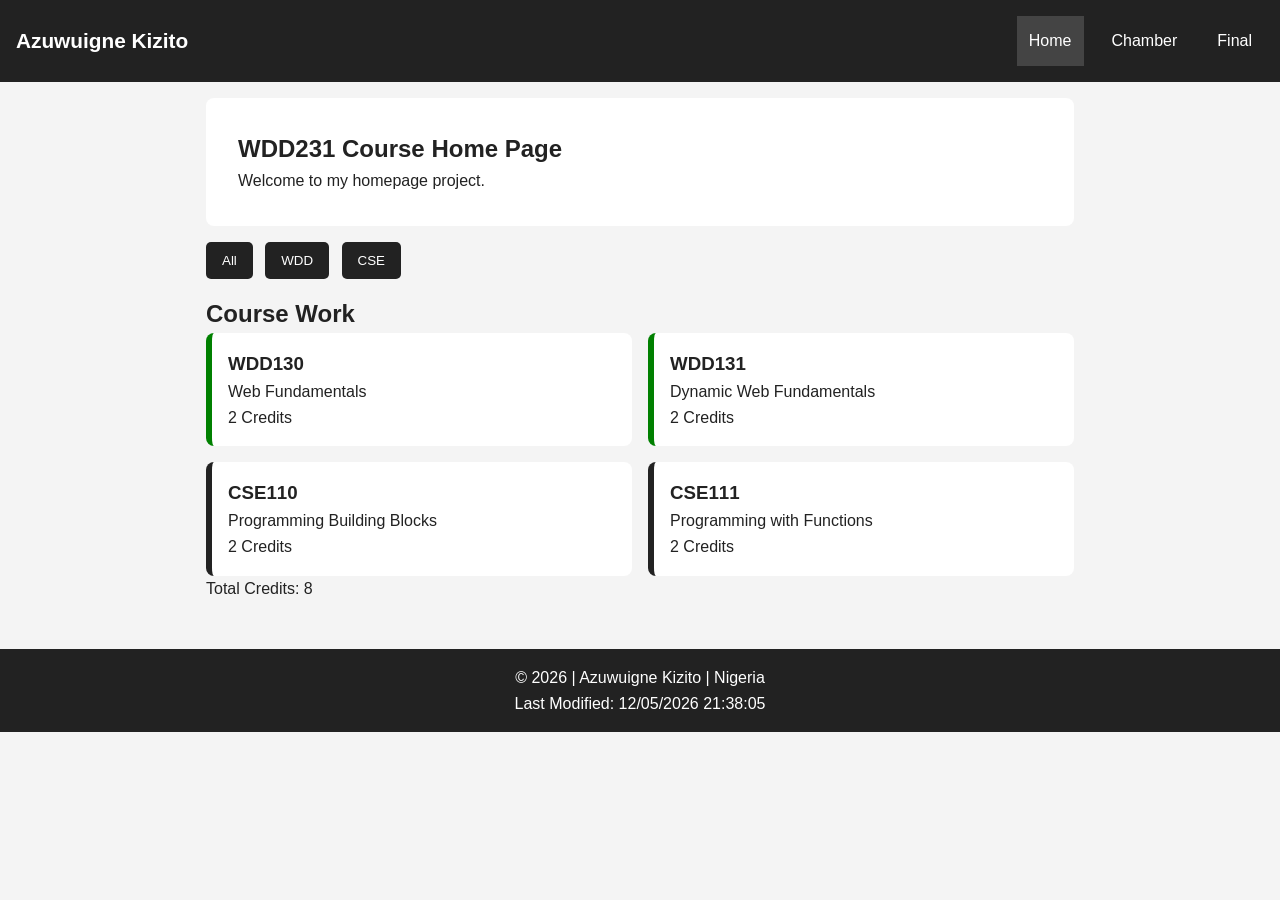
==== index.html @ ef23385b ""Improved responsive header and navigation layout"" ====
<!DOCTYPE html>
<html lang="en">
<head>
    <meta charset="UTF-8">
    <meta name="viewport" content="width=device-width, initial-scale=1.0">
    
    <title>WDD231 Course Home Page | Azuwuigne Kizito</title>

    <meta name="description" content="WDD231 Course Home Page for Azuwuigne Kizito">
    <meta name="author" content="Azuwuigne Kizito">

    <link rel="stylesheet" href="styles/base.css">

    <script src="scripts/home.js" defer></script>
</head>

<body>

    <header>
        <h1>Azuwuigne Kizito</h1>

        <button id="menu-button"  aria-label="Open Navigation Menu"   aria-expanded="false">
            ☰
        </button>

        <nav id="navigation">
            <ul>
                <li><a href="index.html" class="active">Home</a></li>
                <li><a href="#">Chamber</a></li>
                <li><a href="#">Final</a></li>
            </ul>
        </nav>
    </header>

    <main>

        <section class="hero">
            <h2>WDD231 Course Home Page</h2>
            <p>Welcome to my homepage project.</p>
        </section>

        <section class="filters">
            <button id="all-btn">All</button>
            <button id="wdd-btn">WDD</button>
            <button id="cse-btn">CSE</button>
        </section>

        <section>
            <h2>Course Work</h2>

            <div id="course-container"></div>

            <p id="total-credits"></p>
        </section>

    </main>

    <footer>
        <p>
            © <span id="currentyear"></span> | Azuwuigne Kizito | Nigeria
        </p>

        <p id="lastModified"></p>
    </footer>

</body>
</html>
---- styles/base.css ----
* {
    margin: 0;
    padding: 0;
    box-sizing: border-box;
}

body {
    font-family: Arial, sans-serif;
    line-height: 1.6;
    background-color: #f4f4f4;
    color: #222;
}

/* HEADER */

header {
    background-color: #222;
    color: white;
    padding: 1rem;
    display: flex;
    justify-content: space-between;
    align-items: center;
    position: relative;
}

header h1 {
    font-size: 1.3rem;
    white-space: nowrap;
}


#menu-button {
    background: none;
    border: none;
    color: white;
    font-size: 1.5rem;
    cursor: pointer;
}

/* NAVIGATION */

#navigation {
    display: none;
}

#navigation.open {
    display: block;
    position: absolute;
    top: 100%;
    left: 0;
    width: 100%;
    background-color: #222;
}

#navigation ul {
    list-style: none;
}

#navigation a {
    display: block;
    padding: 0.75rem;
    text-decoration: none;
    color: white;
}

#navigation a:hover,
.active {
    background-color: #444;
}

/* MAIN */

main {
    max-width: 900px;
    margin: auto;
    padding: 1rem;
}

.hero {
    background-color: white;
    padding: 2rem;
    margin-bottom: 1rem;
    border-radius: 8px;
}

.filters {
    margin-bottom: 1rem;
}

.filters button {
    padding: 0.7rem 1rem;
    margin-right: 0.5rem;
    border: none;
    cursor: pointer;
    background-color: #222;
    color: white;
    border-radius: 5px;
}

/* COURSE CARDS */

#course-container {
    display: grid;
    gap: 1rem;
}

.course-card {
    background-color: white;
    padding: 1rem;
    border-left: 6px solid #222;
    border-radius: 8px;
}

.completed {
    border-left: 6px solid green;
}

/* FOOTER */

footer {
    text-align: center;
    background-color: #222;
    color: white;
    padding: 1rem;
    margin-top: 2rem;
}

/* LARGE SCREEN */

@media screen and (min-width: 767px) {

    #menu-button {
        display: none;
    }

    #navigation {
        display: block;
    }

    #navigation ul {
        display: flex;
        gap: 1rem;
    }

    header h1 {
        font-size: 1.3rem;
    }

    #course-container {
        grid-template-columns: repeat(2, 1fr);
    }
}
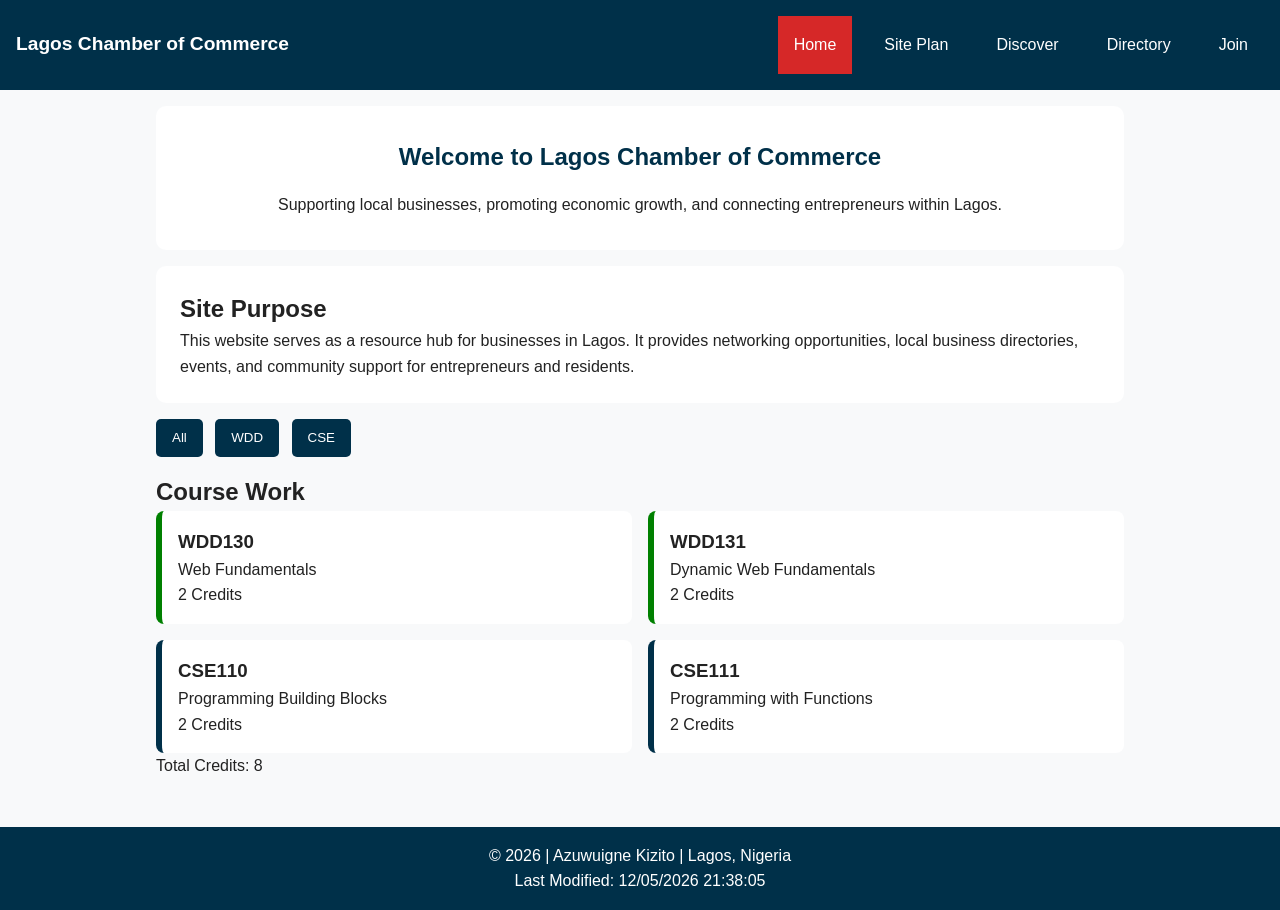
==== commit 93fbbda9: "Create chamber of commerce homepage structure" ====
--- a/index.html
+++ b/index.html
@@ -3,10 +3,10 @@
 <head>
     <meta charset="UTF-8">
     <meta name="viewport" content="width=device-width, initial-scale=1.0">
-    
-    <title>WDD231 Course Home Page | Azuwuigne Kizito</title>
 
-    <meta name="description" content="WDD231 Course Home Page for Azuwuigne Kizito">
+    <title>Lagos Chamber of Commerce | Azuwuigne Kizito</title>
+
+    <meta name="description" content="Official Lagos Chamber of Commerce website project for WDD231 by Azuwuigne Kizito">
     <meta name="author" content="Azuwuigne Kizito">
 
     <link rel="stylesheet" href="styles/base.css">
@@ -17,26 +17,44 @@
 <body>
 
     <header>
-        <h1>Azuwuigne Kizito</h1>
+        <h1>Lagos Chamber of Commerce</h1>
 
-        <button id="menu-button"  aria-label="Open Navigation Menu"   aria-expanded="false">
+        <button id="menu-button"
+            aria-label="Open Navigation Menu"
+            aria-expanded="false">
             ☰
         </button>
 
-        <nav id="navigation">
-            <ul>
-                <li><a href="index.html" class="active">Home</a></li>
-                <li><a href="#">Chamber</a></li>
-                <li><a href="#">Final</a></li>
-            </ul>
-        </nav>
+    <nav id="navigation">
+        <ul>
+            <li><a href="index.html" class="active">Home</a></li>
+            <li><a href="siteplan.html">Site Plan</a></li>
+            <li><a href="discover.html">Discover</a></li>
+            <li><a href="directory.html">Directory</a></li>
+            <li><a href="join.html">Join</a></li>
+    </ul>
+    </nav>
     </header>
 
     <main>
 
         <section class="hero">
-            <h2>WDD231 Course Home Page</h2>
-            <p>Welcome to my homepage project.</p>
+            <h2>Welcome to Lagos Chamber of Commerce</h2>
+
+            <p>
+                Supporting local businesses, promoting economic growth,
+                and connecting entrepreneurs within Lagos.
+            </p>
+        </section>
+
+        <section class="site-purpose">
+            <h2>Site Purpose</h2>
+
+            <p>
+                This website serves as a resource hub for businesses in Lagos.
+                It provides networking opportunities, local business directories,
+                events, and community support for entrepreneurs and residents.
+            </p>
         </section>
 
         <section class="filters">
@@ -57,7 +75,9 @@
 
     <footer>
         <p>
-            © <span id="currentyear"></span> | Azuwuigne Kizito | Nigeria
+            © <span id="currentyear"></span>
+            | Azuwuigne Kizito
+            | Lagos, Nigeria
         </p>
 
         <p id="lastModified"></p>
--- a/styles/base.css
+++ b/styles/base.css
@@ -4,18 +4,28 @@
     box-sizing: border-box;
 }
 
+/* COLOR SCHEME */
+
+:root {
+    --primary-color: #003049;
+    --secondary-color: #d62828;
+    --background-color: #f8f9fa;
+    --text-color: #222;
+    --white: #ffffff;
+}
+
 body {
     font-family: Arial, sans-serif;
     line-height: 1.6;
-    background-color: #f4f4f4;
-    color: #222;
+    background-color: var(--background-color);
+    color: var(--text-color);
 }
 
 /* HEADER */
 
 header {
-    background-color: #222;
-    color: white;
+    background-color: var(--primary-color);
+    color: var(--white);
     padding: 1rem;
     display: flex;
     justify-content: space-between;
@@ -24,16 +34,16 @@
 }
 
 header h1 {
-    font-size: 1.3rem;
-    white-space: nowrap;
+    font-size: 1.2rem;
 }
 
+/* MENU BUTTON */
 
 #menu-button {
     background: none;
     border: none;
-    color: white;
-    font-size: 1.5rem;
+    color: var(--white);
+    font-size: 1.7rem;
     cursor: pointer;
 }
 
@@ -49,7 +59,7 @@
     top: 100%;
     left: 0;
     width: 100%;
-    background-color: #222;
+    background-color: var(--primary-color);
 }
 
 #navigation ul {
@@ -58,30 +68,49 @@
 
 #navigation a {
     display: block;
-    padding: 0.75rem;
+    padding: 1rem;
     text-decoration: none;
-    color: white;
+    color: var(--white);
 }
 
 #navigation a:hover,
 .active {
-    background-color: #444;
+    background-color: var(--secondary-color);
 }
 
 /* MAIN */
 
 main {
-    max-width: 900px;
+    max-width: 1000px;
     margin: auto;
     padding: 1rem;
 }
 
+/* HERO */
+
 .hero {
-    background-color: white;
+    background-color: var(--white);
     padding: 2rem;
+    border-radius: 10px;
     margin-bottom: 1rem;
-    border-radius: 8px;
+    text-align: center;
 }
+
+.hero h2 {
+    color: var(--primary-color);
+    margin-bottom: 1rem;
+}
+
+/* SITE PURPOSE */
+
+.site-purpose {
+    background-color: var(--white);
+    padding: 1.5rem;
+    border-radius: 10px;
+    margin-bottom: 1rem;
+}
+
+/* FILTERS */
 
 .filters {
     margin-bottom: 1rem;
@@ -89,12 +118,16 @@
 
 .filters button {
     padding: 0.7rem 1rem;
-    margin-right: 0.5rem;
     border: none;
     cursor: pointer;
-    background-color: #222;
-    color: white;
+    background-color: var(--primary-color);
+    color: var(--white);
     border-radius: 5px;
+    margin-right: 0.5rem;
+}
+
+.filters button:hover {
+    background-color: var(--secondary-color);
 }
 
 /* COURSE CARDS */
@@ -105,9 +138,9 @@
 }
 
 .course-card {
-    background-color: white;
+    background-color: var(--white);
     padding: 1rem;
-    border-left: 6px solid #222;
+    border-left: 6px solid var(--primary-color);
     border-radius: 8px;
 }
 
@@ -118,16 +151,16 @@
 /* FOOTER */
 
 footer {
+    background-color: var(--primary-color);
+    color: var(--white);
     text-align: center;
-    background-color: #222;
-    color: white;
     padding: 1rem;
     margin-top: 2rem;
 }
 
 /* LARGE SCREEN */
 
-@media screen and (min-width: 767px) {
+@media screen and (min-width: 768px) {
 
     #menu-button {
         display: none;
@@ -142,10 +175,6 @@
         gap: 1rem;
     }
 
-    header h1 {
-        font-size: 1.3rem;
-    }
-
     #course-container {
         grid-template-columns: repeat(2, 1fr);
     }
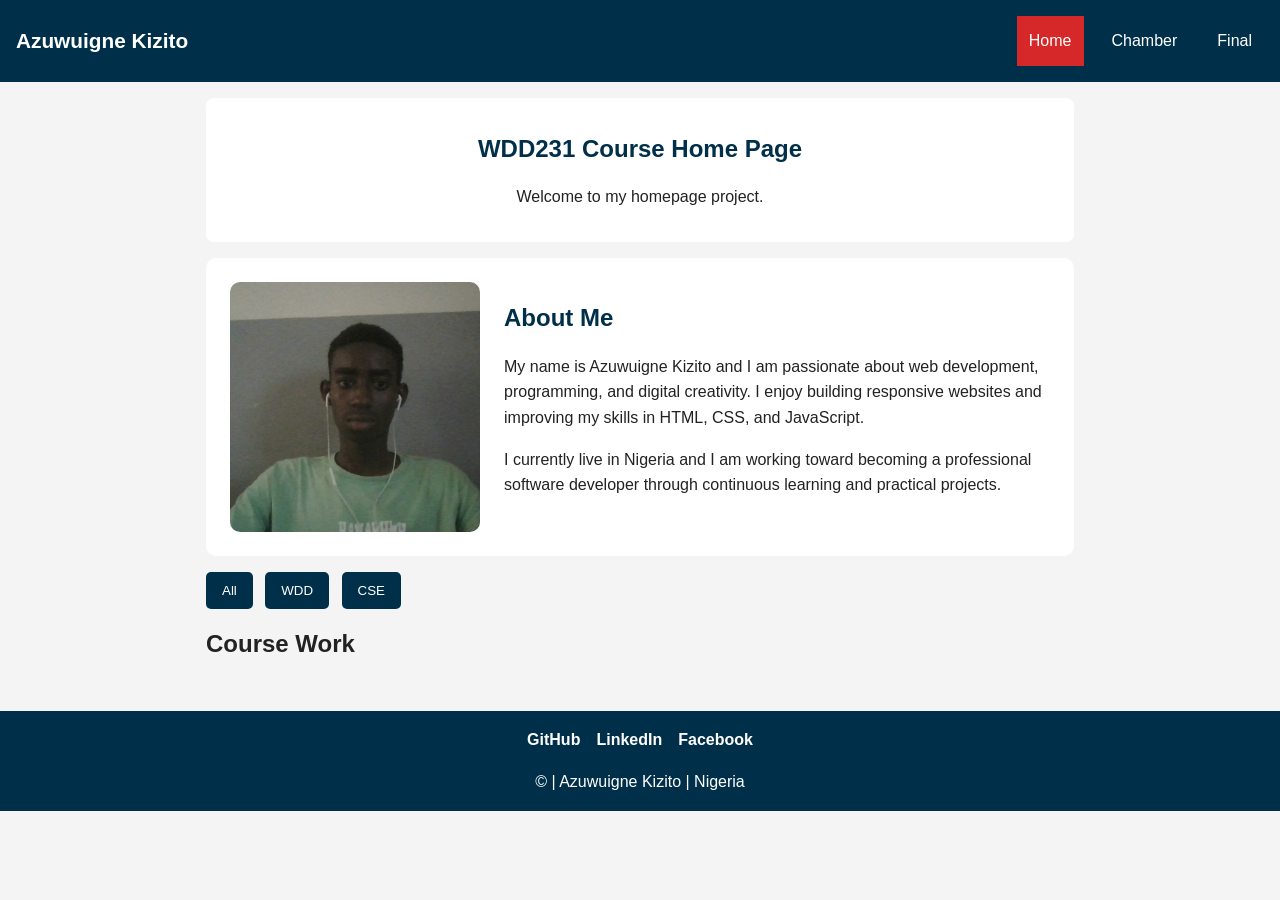
==== commit 8db07ab1: "Add about me section and improve homepage styling" ====
--- a/index.html
+++ b/index.html
@@ -3,10 +3,10 @@
 <head>
     <meta charset="UTF-8">
     <meta name="viewport" content="width=device-width, initial-scale=1.0">
+    
+    <title>WDD231 Course Home Page | Azuwuigne Kizito</title>
 
-    <title>Lagos Chamber of Commerce | Azuwuigne Kizito</title>
-
-    <meta name="description" content="Official Lagos Chamber of Commerce website project for WDD231 by Azuwuigne Kizito">
+    <meta name="description" content="WDD231 Course Home Page for Azuwuigne Kizito">
     <meta name="author" content="Azuwuigne Kizito">
 
     <link rel="stylesheet" href="styles/base.css">
@@ -17,44 +17,50 @@
 <body>
 
     <header>
-        <h1>Lagos Chamber of Commerce</h1>
+        <h1>Azuwuigne Kizito</h1>
 
-        <button id="menu-button"
-            aria-label="Open Navigation Menu"
-            aria-expanded="false">
+        <button id="menu-button" aria-label="Open Navigation Menu" aria-expanded="false">
             ☰
         </button>
 
-    <nav id="navigation">
-        <ul>
-            <li><a href="index.html" class="active">Home</a></li>
-            <li><a href="siteplan.html">Site Plan</a></li>
-            <li><a href="discover.html">Discover</a></li>
-            <li><a href="directory.html">Directory</a></li>
-            <li><a href="join.html">Join</a></li>
-    </ul>
-    </nav>
+        <nav id="navigation">
+            <ul>
+                <li><a href="index.html" class="active">Home</a></li>
+                <li><a href="chamber/index.html">Chamber</a></li>
+                <li><a href="#">Final</a></li>
+            </ul>
+        </nav>
     </header>
 
     <main>
 
         <section class="hero">
-            <h2>Welcome to Lagos Chamber of Commerce</h2>
-
-            <p>
-                Supporting local businesses, promoting economic growth,
-                and connecting entrepreneurs within Lagos.
-            </p>
+            <h2>WDD231 Course Home Page</h2>
+            <p>Welcome to my homepage project.</p>
         </section>
 
-        <section class="site-purpose">
-            <h2>Site Purpose</h2>
+        <section class="about-me">
+            <img src="images/profile.png"
+                 alt="Portrait of Azuwuigne Kizito"
+                 width="250"
+                 height="250">
 
-            <p>
-                This website serves as a resource hub for businesses in Lagos.
-                It provides networking opportunities, local business directories,
-                events, and community support for entrepreneurs and residents.
-            </p>
+            <div class="about-text">
+                <h2>About Me</h2>
+
+                <p>
+                    My name is Azuwuigne Kizito and I am passionate about
+                    web development, programming, and digital creativity.
+                    I enjoy building responsive websites and improving my
+                    skills in HTML, CSS, and JavaScript.
+                </p>
+
+                <p>
+                    I currently live in Nigeria and I am working toward
+                    becoming a professional software developer through
+                    continuous learning and practical projects.
+                </p>
+            </div>
         </section>
 
         <section class="filters">
@@ -74,10 +80,17 @@
     </main>
 
     <footer>
+
+        <div class="social-links">
+            <a href="https://github.com/yourusername" target="_blank">GitHub</a>
+
+            <a href="https://linkedin.com/in/yourprofile" target="_blank">LinkedIn</a>
+
+            <a href="https://facebook.com" target="_blank">Facebook</a>
+        </div>
+
         <p>
-            © <span id="currentyear"></span>
-            | Azuwuigne Kizito
-            | Lagos, Nigeria
+            © <span id="currentyear"></span> | Azuwuigne Kizito | Nigeria
         </p>
 
         <p id="lastModified"></p>
@@ -86,4 +99,3 @@
 </body>
 </html>
 
-
--- a/styles/base.css
+++ b/styles/base.css
@@ -4,12 +4,10 @@
     box-sizing: border-box;
 }
 
-/* COLOR SCHEME */
-
 :root {
     --primary-color: #003049;
     --secondary-color: #d62828;
-    --background-color: #f8f9fa;
+    --background-color: #f4f4f4;
     --text-color: #222;
     --white: #ffffff;
 }
@@ -25,7 +23,7 @@
 
 header {
     background-color: var(--primary-color);
-    color: var(--white);
+    color: white;
     padding: 1rem;
     display: flex;
     justify-content: space-between;
@@ -34,16 +32,15 @@
 }
 
 header h1 {
-    font-size: 1.2rem;
-}
-
-/* MENU BUTTON */
+    font-size: 1.3rem;
+    white-space: nowrap;
+}
 
 #menu-button {
     background: none;
     border: none;
-    color: var(--white);
-    font-size: 1.7rem;
+    color: white;
+    font-size: 1.5rem;
     cursor: pointer;
 }
 
@@ -68,9 +65,9 @@
 
 #navigation a {
     display: block;
-    padding: 1rem;
+    padding: 0.75rem;
     text-decoration: none;
-    color: var(--white);
+    color: white;
 }
 
 #navigation a:hover,
@@ -81,18 +78,16 @@
 /* MAIN */
 
 main {
-    max-width: 1000px;
+    max-width: 900px;
     margin: auto;
     padding: 1rem;
 }
 
-/* HERO */
-
 .hero {
-    background-color: var(--white);
+    background-color: white;
     padding: 2rem;
-    border-radius: 10px;
-    margin-bottom: 1rem;
+    margin-bottom: 1rem;
+    border-radius: 8px;
     text-align: center;
 }
 
@@ -101,15 +96,35 @@
     margin-bottom: 1rem;
 }
 
-/* SITE PURPOSE */
-
-.site-purpose {
-    background-color: var(--white);
+/* ABOUT ME */
+
+.about-me {
+    display: grid;
+    gap: 1.5rem;
+    align-items: center;
+    background-color: white;
     padding: 1.5rem;
     border-radius: 10px;
     margin-bottom: 1rem;
 }
 
+.about-me img {
+    width: 100%;
+    max-width: 250px;
+    border-radius: 10px;
+    object-fit: cover;
+    margin: auto;
+}
+
+.about-text h2 {
+    color: var(--primary-color);
+    margin-bottom: 1rem;
+}
+
+.about-text p {
+    margin-bottom: 1rem;
+}
+
 /* FILTERS */
 
 .filters {
@@ -118,12 +133,12 @@
 
 .filters button {
     padding: 0.7rem 1rem;
+    margin-right: 0.5rem;
     border: none;
     cursor: pointer;
     background-color: var(--primary-color);
-    color: var(--white);
+    color: white;
     border-radius: 5px;
-    margin-right: 0.5rem;
 }
 
 .filters button:hover {
@@ -138,7 +153,7 @@
 }
 
 .course-card {
-    background-color: var(--white);
+    background-color: white;
     padding: 1rem;
     border-left: 6px solid var(--primary-color);
     border-radius: 8px;
@@ -151,16 +166,33 @@
 /* FOOTER */
 
 footer {
-    background-color: var(--primary-color);
-    color: var(--white);
     text-align: center;
+    background-color: var(--primary-color);
+    color: white;
     padding: 1rem;
     margin-top: 2rem;
 }
 
+.social-links {
+    display: flex;
+    justify-content: center;
+    gap: 1rem;
+    margin-bottom: 1rem;
+}
+
+.social-links a {
+    color: white;
+    text-decoration: none;
+    font-weight: bold;
+}
+
+.social-links a:hover {
+    text-decoration: underline;
+}
+
 /* LARGE SCREEN */
 
-@media screen and (min-width: 768px) {
+@media screen and (min-width: 767px) {
 
     #menu-button {
         display: none;
@@ -175,7 +207,15 @@
         gap: 1rem;
     }
 
+    header h1 {
+        font-size: 1.3rem;
+    }
+
     #course-container {
         grid-template-columns: repeat(2, 1fr);
     }
+
+    .about-me {
+        grid-template-columns: 250px 1fr;
+    }
 }
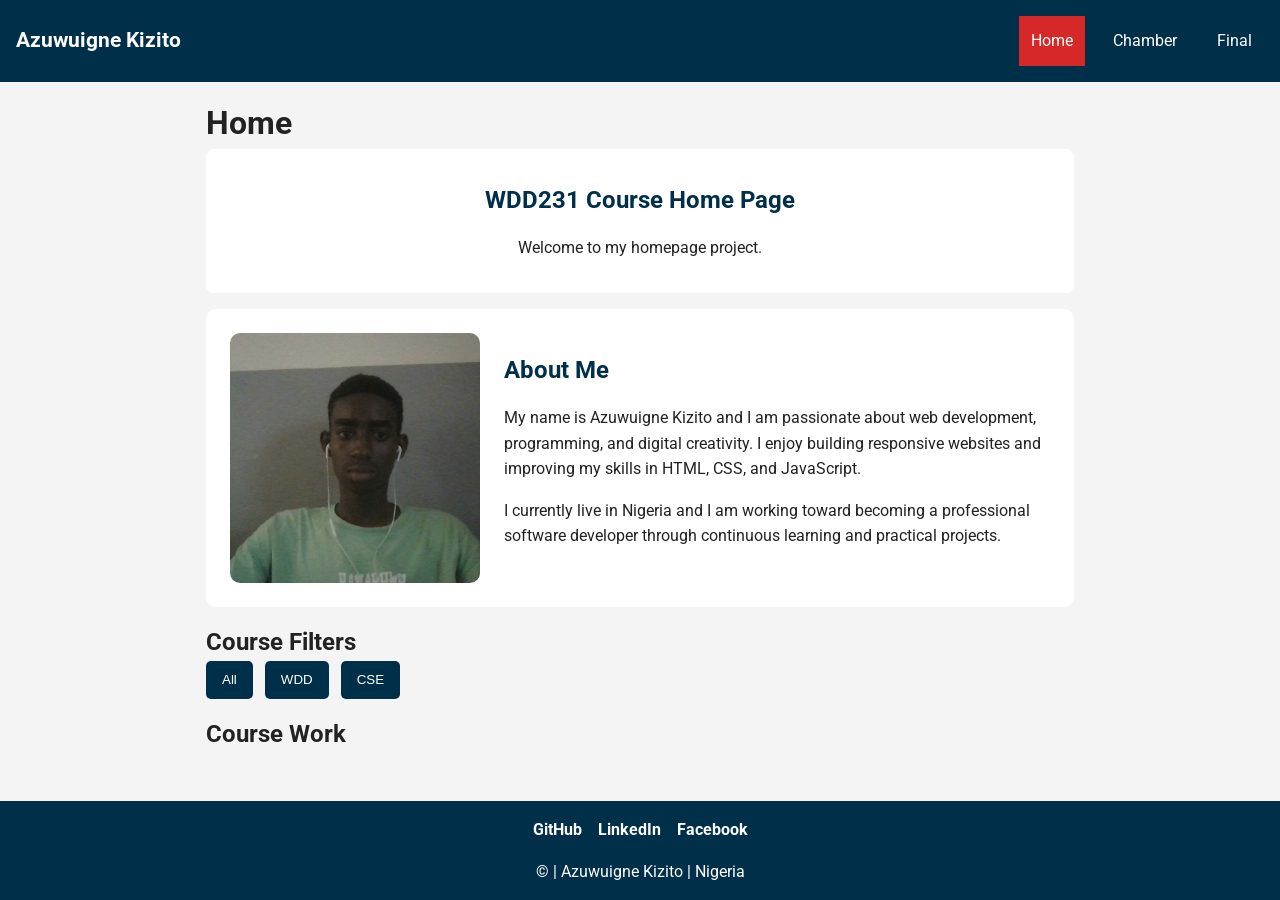
==== commit 9942701c: ""Fix audit issues and improve homepage structure"" ====
--- a/index.html
+++ b/index.html
@@ -6,10 +6,16 @@
     
     <title>WDD231 Course Home Page | Azuwuigne Kizito</title>
 
-    <meta name="description" content="WDD231 Course Home Page for Azuwuigne Kizito">
+    <meta name="description" content="WDD231 course home page created by Azuwuigne Kizito featuring web development projects, coursework, responsive design, and JavaScript functionality.">
     <meta name="author" content="Azuwuigne Kizito">
 
-    <link rel="stylesheet" href="styles/base.css">
+    <link rel="stylesheet" href="styles/small.css">
+    <link rel="stylesheet" href="styles/larger.css">
+
+    <link rel="preconnect" href="https://fonts.googleapis.com">
+    <link rel="preconnect" href="https://fonts.gstatic.com" crossorigin>
+
+    <link href="https://fonts.googleapis.com/css2?family=Roboto:wght@400;700&display=swap" rel="stylesheet">
 
     <script src="scripts/home.js" defer></script>
 </head>
@@ -33,6 +39,8 @@
     </header>
 
     <main>
+
+        <h1>Home</h1>
 
         <section class="hero">
             <h2>WDD231 Course Home Page</h2>
@@ -64,6 +72,7 @@
         </section>
 
         <section class="filters">
+            <h2>Course Filters</h2>
             <button id="all-btn">All</button>
             <button id="wdd-btn">WDD</button>
             <button id="cse-btn">CSE</button>
@@ -82,9 +91,9 @@
     <footer>
 
         <div class="social-links">
-            <a href="https://github.com/yourusername" target="_blank">GitHub</a>
+            <a href="https://github.com/elochukwuazuwuigne-dot" target="_blank">GitHub</a>
 
-            <a href="https://linkedin.com/in/yourprofile" target="_blank">LinkedIn</a>
+            <a href="https://www.linkedin.com/in/elochukwu-kizito-azuwuigne-kizito-187293365/" target="_blank">LinkedIn</a>
 
             <a href="https://facebook.com" target="_blank">Facebook</a>
         </div>
--- a/styles/small.css
+++ b/styles/small.css
@@ -0,0 +1,191 @@
+* {
+    margin: 0;
+    padding: 0;
+    box-sizing: border-box;
+}
+
+:root {
+    --primary-color: #003049;
+    --secondary-color: #d62828;
+    --background-color: #f4f4f4;
+    --text-color: #222;
+    --white: #ffffff;
+}
+
+body {
+    font-family: 'Roboto', sans-serif;
+    line-height: 1.6;
+    background-color: var(--background-color);
+    color: var(--text-color);
+}
+
+/* HEADER */
+
+header {
+    background-color: var(--primary-color);
+    color: white;
+    padding: 1rem;
+    display: flex;
+    justify-content: space-between;
+    align-items: center;
+    position: relative;
+}
+
+header h1 {
+    font-size: 1.3rem;
+    white-space: nowrap;
+}
+
+#menu-button {
+    background: none;
+    border: none;
+    color: white;
+    font-size: 1.5rem;
+    cursor: pointer;
+}
+
+/* NAVIGATION */
+
+#navigation {
+    display: none;
+}
+
+#navigation.open {
+    display: block;
+    position: absolute;
+    top: 100%;
+    left: 0;
+    width: 100%;
+    background-color: var(--primary-color);
+}
+
+#navigation ul {
+    list-style: none;
+}
+
+#navigation a {
+    display: block;
+    padding: 0.75rem;
+    text-decoration: none;
+    color: white;
+}
+
+#navigation a:hover,
+.active {
+    background-color: var(--secondary-color);
+}
+
+/* MAIN */
+
+main {
+    max-width: 900px;
+    margin: auto;
+    padding: 1rem;
+}
+
+.hero {
+    background-color: white;
+    padding: 2rem;
+    margin-bottom: 1rem;
+    border-radius: 8px;
+    text-align: center;
+}
+
+.hero h2 {
+    color: var(--primary-color);
+    margin-bottom: 1rem;
+}
+
+/* ABOUT ME */
+
+.about-me {
+    display: grid;
+    gap: 1.5rem;
+    align-items: center;
+    background-color: white;
+    padding: 1.5rem;
+    border-radius: 10px;
+    margin-bottom: 1rem;
+}
+
+.about-me img {
+    width: 100%;
+    max-width: 250px;
+    border-radius: 10px;
+    object-fit: cover;
+    margin: auto;
+}
+
+.about-text h2 {
+    color: var(--primary-color);
+    margin-bottom: 1rem;
+}
+
+.about-text p {
+    margin-bottom: 1rem;
+}
+
+/* FILTERS */
+
+.filters {
+    margin-bottom: 1rem;
+}
+
+.filters button {
+    padding: 0.7rem 1rem;
+    margin-right: 0.5rem;
+    border: none;
+    cursor: pointer;
+    background-color: var(--primary-color);
+    color: white;
+    border-radius: 5px;
+}
+
+.filters button:hover {
+    background-color: var(--secondary-color);
+}
+
+/* COURSE CARDS */
+
+#course-container {
+    display: grid;
+    gap: 1rem;
+}
+
+.course-card {
+    background-color: white;
+    padding: 1rem;
+    border-left: 6px solid var(--primary-color);
+    border-radius: 8px;
+}
+
+.completed {
+    border-left: 6px solid green;
+}
+
+/* FOOTER */
+
+footer {
+    text-align: center;
+    background-color: var(--primary-color);
+    color: white;
+    padding: 1rem;
+    margin-top: 2rem;
+}
+
+.social-links {
+    display: flex;
+    justify-content: center;
+    gap: 1rem;
+    margin-bottom: 1rem;
+}
+
+.social-links a {
+    color: white;
+    text-decoration: none;
+    font-weight: bold;
+}
+
+.social-links a:hover {
+    text-decoration: underline;
+}
--- a/styles/larger.css
+++ b/styles/larger.css
@@ -0,0 +1,29 @@
+/* LARGE SCREEN */
+
+@media screen and (min-width: 767px) {
+
+    #menu-button {
+        display: none;
+    }
+
+    #navigation {
+        display: block;
+    }
+
+    #navigation ul {
+        display: flex;
+        gap: 1rem;
+    }
+
+    header h1 {
+        font-size: 1.3rem;
+    }
+
+    #course-container {
+        grid-template-columns: repeat(2, 1fr);
+    }
+
+    .about-me {
+        grid-template-columns: 250px 1fr;
+    }
+}
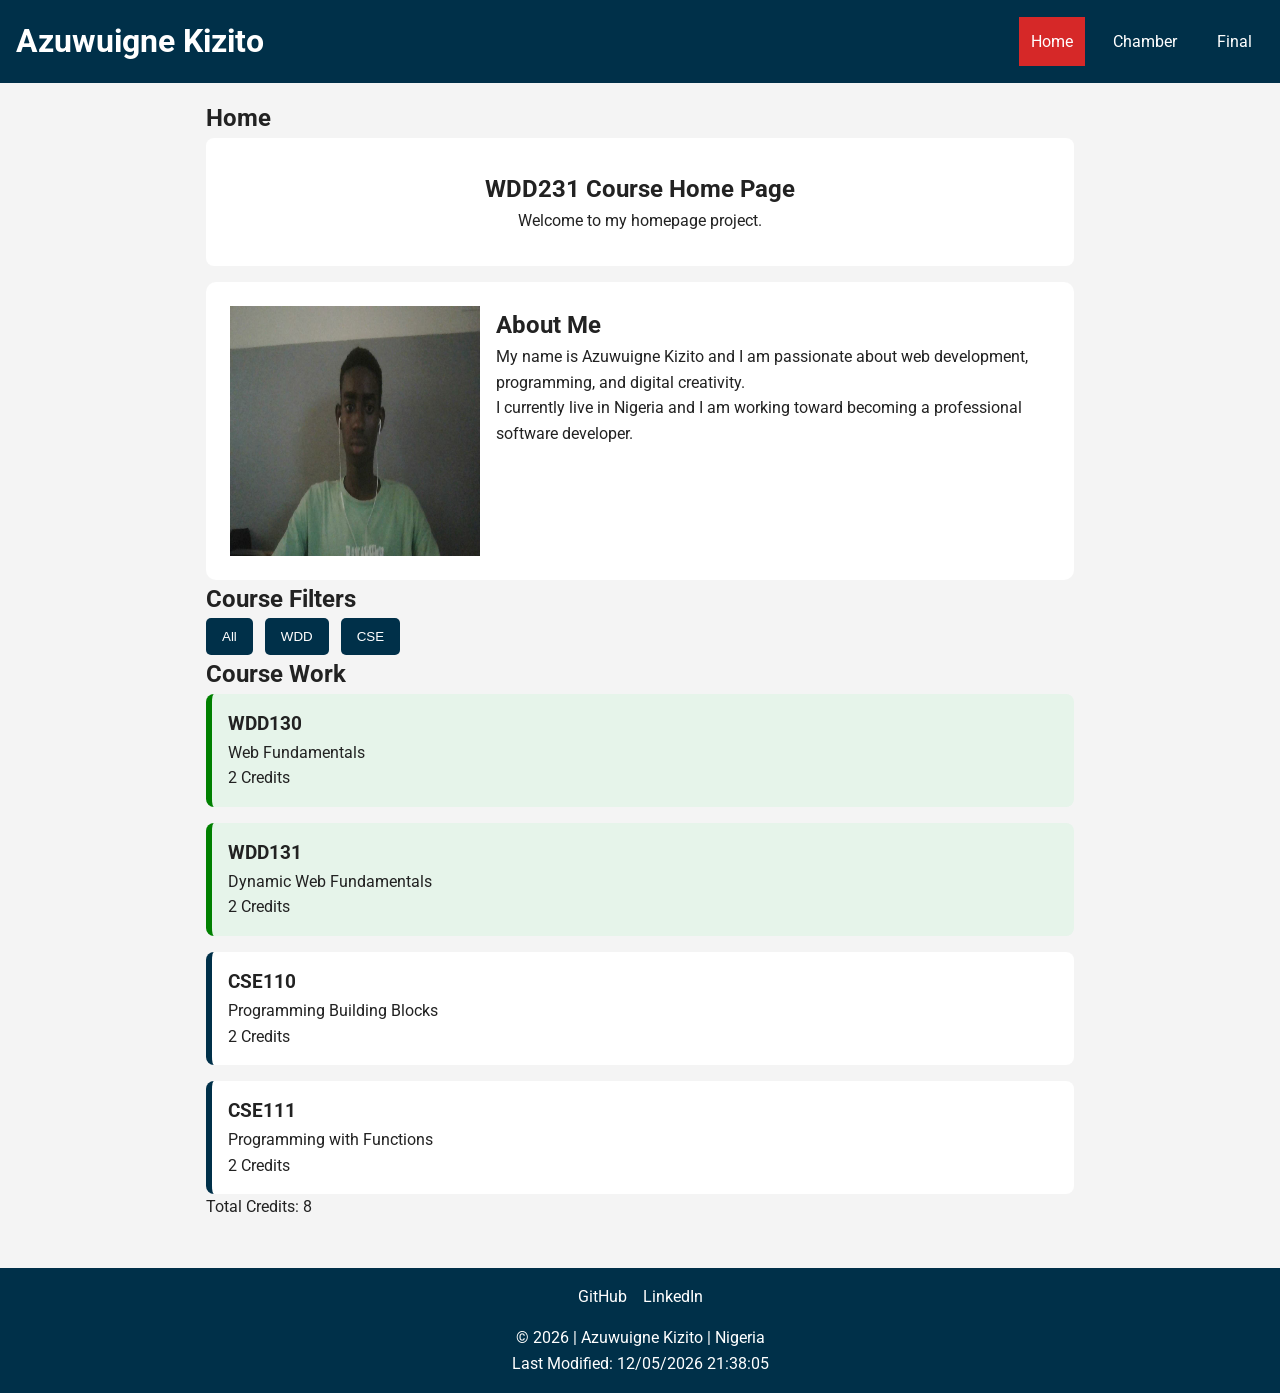
==== commit 7f909d4f: "Improve W01 layout, styling, and course functionality" ====
--- a/index.html
+++ b/index.html
@@ -3,7 +3,7 @@
 <head>
     <meta charset="UTF-8">
     <meta name="viewport" content="width=device-width, initial-scale=1.0">
-    
+
     <title>WDD231 Course Home Page | Azuwuigne Kizito</title>
 
     <meta name="description" content="WDD231 course home page created by Azuwuigne Kizito featuring web development projects, coursework, responsive design, and JavaScript functionality.">
@@ -14,7 +14,6 @@
 
     <link rel="preconnect" href="https://fonts.googleapis.com">
     <link rel="preconnect" href="https://fonts.gstatic.com" crossorigin>
-
     <link href="https://fonts.googleapis.com/css2?family=Roboto:wght@400;700&display=swap" rel="stylesheet">
 
     <script src="scripts/home.js" defer></script>
@@ -22,89 +21,75 @@
 
 <body>
 
-    <header>
-        <h1>Azuwuigne Kizito</h1>
+<header>
+    <h1>Azuwuigne Kizito</h1>
 
-        <button id="menu-button" aria-label="Open Navigation Menu" aria-expanded="false">
-            ☰
-        </button>
+    <button id="menu-button" aria-label="Open Navigation Menu" aria-expanded="false">
+        ☰
+    </button>
 
-        <nav id="navigation">
-            <ul>
-                <li><a href="index.html" class="active">Home</a></li>
-                <li><a href="chamber/index.html">Chamber</a></li>
-                <li><a href="#">Final</a></li>
-            </ul>
-        </nav>
-    </header>
+    <nav id="navigation">
+        <ul>
+            <li><a href="index.html" class="active">Home</a></li>
+            <li><a href="chamber/index.html">Chamber</a></li>
+            <li><a href="#">Final</a></li>
+        </ul>
+    </nav>
+</header>
 
-    <main>
+<main>
 
-        <h1>Home</h1>
+    <h2>Home</h2>
 
-        <section class="hero">
-            <h2>WDD231 Course Home Page</h2>
-            <p>Welcome to my homepage project.</p>
-        </section>
+    <section class="hero">
+        <h2>WDD231 Course Home Page</h2>
+        <p>Welcome to my homepage project.</p>
+    </section>
 
-        <section class="about-me">
-            <img src="images/profile.png"
-                 alt="Portrait of Azuwuigne Kizito"
-                 width="250"
-                 height="250">
+    <section class="about-me">
+        <img src="images/profile.png"
+             alt="Portrait of Azuwuigne Kizito"
+             width="250"
+             height="250">
 
-            <div class="about-text">
-                <h2>About Me</h2>
+        <div class="about-text">
+            <h2>About Me</h2>
 
-                <p>
-                    My name is Azuwuigne Kizito and I am passionate about
-                    web development, programming, and digital creativity.
-                    I enjoy building responsive websites and improving my
-                    skills in HTML, CSS, and JavaScript.
-                </p>
+            <p>
+                My name is Azuwuigne Kizito and I am passionate about web development, programming, and digital creativity.
+            </p>
 
-                <p>
-                    I currently live in Nigeria and I am working toward
-                    becoming a professional software developer through
-                    continuous learning and practical projects.
-                </p>
-            </div>
-        </section>
+            <p>
+                I currently live in Nigeria and I am working toward becoming a professional software developer.
+            </p>
+        </div>
+    </section>
 
-        <section class="filters">
-            <h2>Course Filters</h2>
-            <button id="all-btn">All</button>
-            <button id="wdd-btn">WDD</button>
-            <button id="cse-btn">CSE</button>
-        </section>
+    <section class="filters">
+        <h2>Course Filters</h2>
+        <button id="all-btn">All</button>
+        <button id="wdd-btn">WDD</button>
+        <button id="cse-btn">CSE</button>
+    </section>
 
-        <section>
-            <h2>Course Work</h2>
+    <section>
+        <h2>Course Work</h2>
 
-            <div id="course-container"></div>
+        <div id="course-container"></div>
+        <p id="total-credits"></p>
+    </section>
 
-            <p id="total-credits"></p>
-        </section>
+</main>
 
-    </main>
+<footer>
+    <div class="social-links">
+        <a href="https://github.com/elochukwuazuwuigne-dot" target="_blank">GitHub</a>
+        <a href="https://www.linkedin.com/in/elochukwu-kizito-azuwuigne-kizito-187293365/" target="_blank">LinkedIn</a>
+    </div>
 
-    <footer>
-
-        <div class="social-links">
-            <a href="https://github.com/elochukwuazuwuigne-dot" target="_blank">GitHub</a>
-
-            <a href="https://www.linkedin.com/in/elochukwu-kizito-azuwuigne-kizito-187293365/" target="_blank">LinkedIn</a>
-
-            <a href="https://facebook.com" target="_blank">Facebook</a>
-        </div>
-
-        <p>
-            © <span id="currentyear"></span> | Azuwuigne Kizito | Nigeria
-        </p>
-
-        <p id="lastModified"></p>
-    </footer>
+    <p>© <span id="currentyear"></span> | Azuwuigne Kizito | Nigeria</p>
+    <p id="lastModified"></p>
+</footer>
 
 </body>
-</html>
-
+</html>
--- a/styles/small.css
+++ b/styles/small.css
@@ -14,13 +14,12 @@
 
 body {
     font-family: 'Roboto', sans-serif;
-    line-height: 1.6;
     background-color: var(--background-color);
     color: var(--text-color);
+    line-height: 1.6;
 }
 
 /* HEADER */
-
 header {
     background-color: var(--primary-color);
     color: white;
@@ -28,12 +27,6 @@
     display: flex;
     justify-content: space-between;
     align-items: center;
-    position: relative;
-}
-
-header h1 {
-    font-size: 1.3rem;
-    white-space: nowrap;
 }
 
 #menu-button {
@@ -44,8 +37,7 @@
     cursor: pointer;
 }
 
-/* NAVIGATION */
-
+/* NAV */
 #navigation {
     display: none;
 }
@@ -53,7 +45,7 @@
 #navigation.open {
     display: block;
     position: absolute;
-    top: 100%;
+    top: 60px;
     left: 0;
     width: 100%;
     background-color: var(--primary-color);
@@ -66,8 +58,8 @@
 #navigation a {
     display: block;
     padding: 0.75rem;
+    color: white;
     text-decoration: none;
-    color: white;
 }
 
 #navigation a:hover,
@@ -76,84 +68,53 @@
 }
 
 /* MAIN */
-
 main {
     max-width: 900px;
     margin: auto;
     padding: 1rem;
 }
 
+/* HERO */
 .hero {
-    background-color: white;
+    background: white;
     padding: 2rem;
-    margin-bottom: 1rem;
     border-radius: 8px;
     text-align: center;
-}
-
-.hero h2 {
-    color: var(--primary-color);
     margin-bottom: 1rem;
 }
 
-/* ABOUT ME */
-
+/* ABOUT */
 .about-me {
     display: grid;
-    gap: 1.5rem;
-    align-items: center;
-    background-color: white;
+    gap: 1rem;
+    background: white;
     padding: 1.5rem;
     border-radius: 10px;
-    margin-bottom: 1rem;
-}
-
-.about-me img {
-    width: 100%;
-    max-width: 250px;
-    border-radius: 10px;
-    object-fit: cover;
-    margin: auto;
-}
-
-.about-text h2 {
-    color: var(--primary-color);
-    margin-bottom: 1rem;
-}
-
-.about-text p {
-    margin-bottom: 1rem;
 }
 
 /* FILTERS */
-
-.filters {
-    margin-bottom: 1rem;
-}
-
 .filters button {
     padding: 0.7rem 1rem;
     margin-right: 0.5rem;
     border: none;
-    cursor: pointer;
-    background-color: var(--primary-color);
+    background: var(--primary-color);
     color: white;
     border-radius: 5px;
+    cursor: pointer;
 }
 
 .filters button:hover {
-    background-color: var(--secondary-color);
+    background: var(--secondary-color);
 }
 
-/* COURSE CARDS */
-
+/* COURSES */
 #course-container {
     display: grid;
     gap: 1rem;
 }
 
 .course-card {
-    background-color: white;
+    background: white;
     padding: 1rem;
     border-left: 6px solid var(--primary-color);
     border-radius: 8px;
@@ -161,13 +122,13 @@
 
 .completed {
     border-left: 6px solid green;
+    background-color: #e6f4ea;
 }
 
 /* FOOTER */
-
 footer {
     text-align: center;
-    background-color: var(--primary-color);
+    background: var(--primary-color);
     color: white;
     padding: 1rem;
     margin-top: 2rem;
@@ -183,9 +144,4 @@
 .social-links a {
     color: white;
     text-decoration: none;
-    font-weight: bold;
-}
-
-.social-links a:hover {
-    text-decoration: underline;
 }
--- a/styles/larger.css
+++ b/styles/larger.css
@@ -1,5 +1,3 @@
-/* LARGE SCREEN */
-
 @media screen and (min-width: 767px) {
 
     #menu-button {
@@ -15,14 +13,6 @@
         gap: 1rem;
     }
 
-    header h1 {
-        font-size: 1.3rem;
-    }
-
-    #course-container {
-        grid-template-columns: repeat(2, 1fr);
-    }
-
     .about-me {
         grid-template-columns: 250px 1fr;
     }
